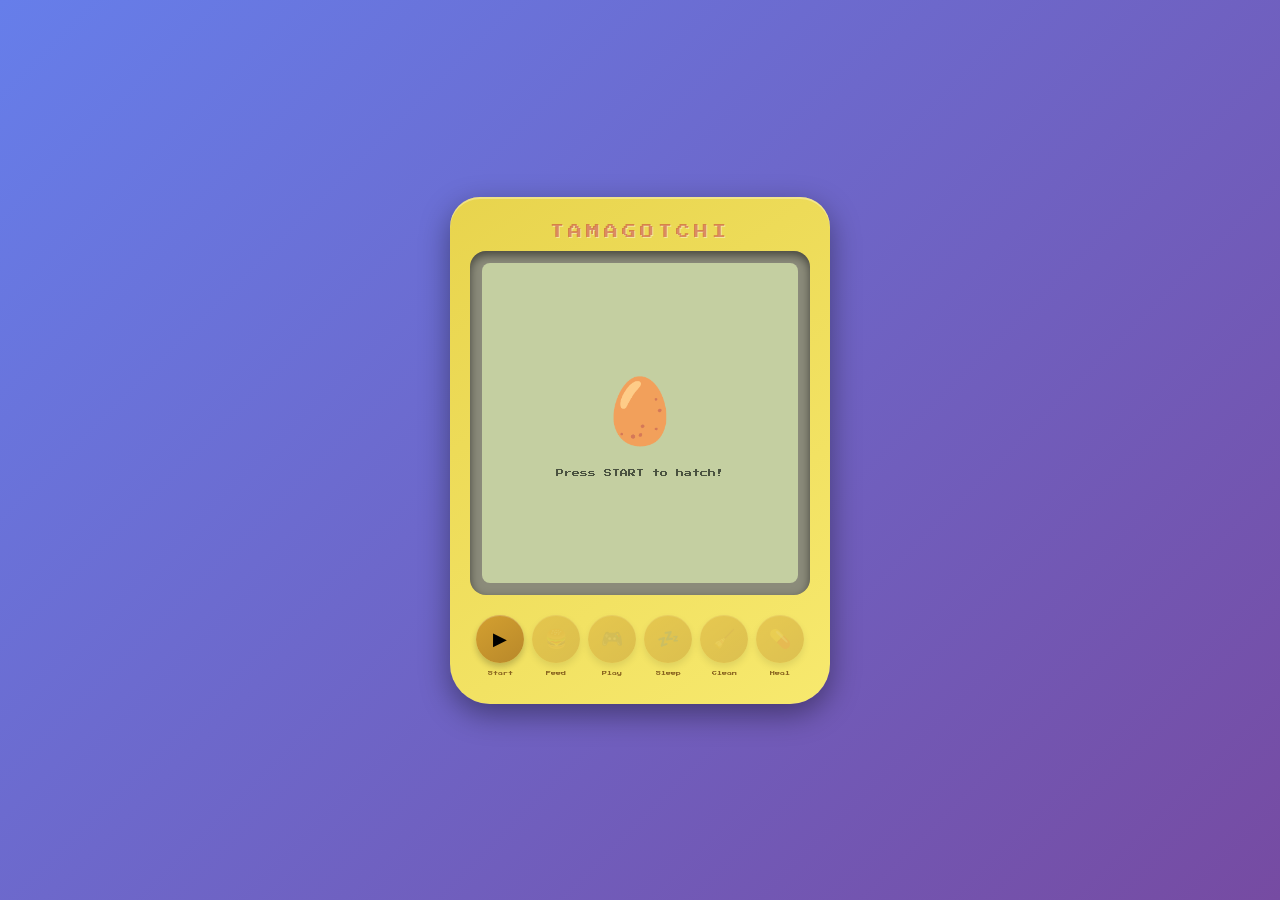
==== tamagotchi/index.html @ aee0681d "Add tamagotchi browser game A fully interactive virtual pet game with: - Pet lifecycle (baby -> chil" ====
<!DOCTYPE html>
<html lang="en">
<head>
    <meta charset="UTF-8">
    <meta name="viewport" content="width=device-width, initial-scale=1.0">
    <title>Tamagotchi</title>
    <link rel="stylesheet" href="style.css">
</head>
<body>
    <div class="device">
        <div class="device-top">
            <div class="device-logo">TAMAGOTCHI</div>
        </div>
        <div class="screen-frame">
            <div class="screen" id="screen">
                <!-- Start screen -->
                <div id="start-screen" class="screen-content">
                    <div class="egg-animation">🥚</div>
                    <p class="blink-text">Press START to hatch!</p>
                </div>

                <!-- Name screen -->
                <div id="name-screen" class="screen-content hidden">
                    <p>Name your pet:</p>
                    <input type="text" id="pet-name-input" maxlength="10" placeholder="Enter name...">
                    <button id="confirm-name-btn" class="pixel-btn">OK</button>
                </div>

                <!-- Game screen -->
                <div id="game-screen" class="screen-content hidden">
                    <div class="status-bar">
                        <span id="pet-name-display">Pet</span>
                        <span id="age-display">Age: 0</span>
                    </div>
                    <div class="pet-area">
                        <div id="pet-sprite" class="pet"></div>
                        <div id="reaction" class="reaction"></div>
                        <div id="poop" class="poop hidden">💩</div>
                    </div>
                    <div class="stats">
                        <div class="stat">
                            <span class="stat-icon">🍔</span>
                            <div class="stat-bar"><div class="stat-fill" id="hunger-bar"></div></div>
                        </div>
                        <div class="stat">
                            <span class="stat-icon">😊</span>
                            <div class="stat-bar"><div class="stat-fill" id="happy-bar"></div></div>
                        </div>
                        <div class="stat">
                            <span class="stat-icon">💤</span>
                            <div class="stat-bar"><div class="stat-fill" id="energy-bar"></div></div>
                        </div>
                        <div class="stat">
                            <span class="stat-icon">🧼</span>
                            <div class="stat-bar"><div class="stat-fill" id="clean-bar"></div></div>
                        </div>
                    </div>
                    <div id="mood-text" class="mood-text"></div>
                </div>

                <!-- Death screen -->
                <div id="death-screen" class="screen-content hidden">
                    <div class="death-icon">👻</div>
                    <p id="death-message">Your pet has passed away...</p>
                    <button id="restart-btn" class="pixel-btn">Try Again</button>
                </div>
            </div>
        </div>
        <div class="buttons">
            <button class="device-btn" id="btn-start" title="Start">▶</button>
            <button class="device-btn" id="btn-feed" title="Feed" disabled>🍔</button>
            <button class="device-btn" id="btn-play" title="Play" disabled>🎮</button>
            <button class="device-btn" id="btn-sleep" title="Sleep" disabled>💤</button>
            <button class="device-btn" id="btn-clean" title="Clean" disabled>🧹</button>
            <button class="device-btn" id="btn-heal" title="Heal" disabled>💊</button>
        </div>
        <div class="button-labels">
            <span>Start</span>
            <span>Feed</span>
            <span>Play</span>
            <span>Sleep</span>
            <span>Clean</span>
            <span>Heal</span>
        </div>
    </div>
    <script src="game.js"></script>
</body>
</html>
---- tamagotchi/style.css ----
@import url('https://fonts.googleapis.com/css2?family=Press+Start+2P&display=swap');

* {
    margin: 0;
    padding: 0;
    box-sizing: border-box;
}

body {
    display: flex;
    justify-content: center;
    align-items: center;
    min-height: 100vh;
    background: linear-gradient(135deg, #667eea 0%, #764ba2 100%);
    font-family: 'Press Start 2P', monospace;
}

.device {
    background: linear-gradient(145deg, #e8d44d, #f7e96e);
    border-radius: 30px 30px 40px 40px;
    padding: 20px;
    box-shadow:
        0 10px 30px rgba(0, 0, 0, 0.4),
        inset 0 2px 0 rgba(255, 255, 255, 0.3);
    width: 380px;
    position: relative;
}

.device-top {
    text-align: center;
    padding: 8px 0 12px;
}

.device-logo {
    font-size: 14px;
    color: #c4383888;
    letter-spacing: 4px;
    text-shadow: 1px 1px 0 rgba(255, 255, 255, 0.4);
}

.screen-frame {
    background: #8b8b7a;
    border-radius: 16px;
    padding: 12px;
    box-shadow: inset 0 4px 10px rgba(0, 0, 0, 0.5);
}

.screen {
    background: #c4cfa1;
    border-radius: 8px;
    width: 100%;
    height: 320px;
    display: flex;
    align-items: center;
    justify-content: center;
    position: relative;
    overflow: hidden;
    image-rendering: pixelated;
}

.screen-content {
    display: flex;
    flex-direction: column;
    align-items: center;
    justify-content: center;
    width: 100%;
    height: 100%;
    padding: 10px;
}

.hidden {
    display: none !important;
}

/* Start screen */
.egg-animation {
    font-size: 64px;
    animation: wobble 1s ease-in-out infinite;
}

@keyframes wobble {
    0%, 100% { transform: rotate(-5deg); }
    50% { transform: rotate(5deg); }
}

.blink-text {
    font-size: 8px;
    color: #4a5240;
    margin-top: 20px;
    animation: blink 1s step-end infinite;
}

@keyframes blink {
    0%, 100% { opacity: 1; }
    50% { opacity: 0; }
}

/* Name screen */
#name-screen p {
    font-size: 9px;
    color: #4a5240;
    margin-bottom: 12px;
}

#pet-name-input {
    font-family: 'Press Start 2P', monospace;
    font-size: 10px;
    padding: 8px 12px;
    border: 2px solid #4a5240;
    background: #d4dfa8;
    color: #4a5240;
    text-align: center;
    width: 180px;
    outline: none;
    border-radius: 4px;
}

.pixel-btn {
    font-family: 'Press Start 2P', monospace;
    font-size: 8px;
    padding: 8px 20px;
    margin-top: 12px;
    background: #4a5240;
    color: #c4cfa1;
    border: none;
    cursor: pointer;
    border-radius: 4px;
    transition: transform 0.1s;
}

.pixel-btn:hover {
    transform: scale(1.05);
}

.pixel-btn:active {
    transform: scale(0.95);
}

/* Game screen */
.status-bar {
    display: flex;
    justify-content: space-between;
    width: 100%;
    font-size: 7px;
    color: #4a5240;
    padding: 4px 8px;
    position: absolute;
    top: 6px;
    left: 0;
}

.pet-area {
    position: relative;
    width: 120px;
    height: 120px;
    display: flex;
    align-items: center;
    justify-content: center;
    margin-bottom: 8px;
}

.pet {
    font-size: 64px;
    transition: transform 0.3s;
    animation: idle 2s ease-in-out infinite;
}

@keyframes idle {
    0%, 100% { transform: translateY(0); }
    50% { transform: translateY(-6px); }
}

.pet.sleeping {
    animation: sleep 3s ease-in-out infinite;
}

@keyframes sleep {
    0%, 100% { transform: translateY(0) scale(1); }
    50% { transform: translateY(2px) scale(0.97); }
}

.pet.sick {
    animation: sick 0.5s ease-in-out infinite;
    filter: hue-rotate(90deg);
}

@keyframes sick {
    0%, 100% { transform: rotate(0); }
    25% { transform: rotate(-3deg); }
    75% { transform: rotate(3deg); }
}

.pet.eating {
    animation: eat 0.3s ease-in-out 3;
}

@keyframes eat {
    0%, 100% { transform: scale(1); }
    50% { transform: scale(1.15); }
}

.pet.playing {
    animation: play 0.4s ease-in-out 4;
}

@keyframes play {
    0%, 100% { transform: translateY(0) rotate(0); }
    25% { transform: translateY(-15px) rotate(10deg); }
    75% { transform: translateY(-15px) rotate(-10deg); }
}

.reaction {
    position: absolute;
    top: 0;
    right: 0;
    font-size: 24px;
    opacity: 0;
    transition: all 0.5s;
}

.reaction.show {
    opacity: 1;
    transform: translateY(-20px);
}

.poop {
    position: absolute;
    bottom: 0;
    right: -10px;
    font-size: 28px;
    animation: poop-appear 0.3s ease-out;
}

@keyframes poop-appear {
    from { transform: scale(0); }
    to { transform: scale(1); }
}

.stats {
    width: 100%;
    padding: 0 8px;
    display: flex;
    flex-direction: column;
    gap: 4px;
}

.stat {
    display: flex;
    align-items: center;
    gap: 6px;
}

.stat-icon {
    font-size: 12px;
    width: 20px;
    text-align: center;
}

.stat-bar {
    flex: 1;
    height: 10px;
    background: #a1aa82;
    border-radius: 2px;
    overflow: hidden;
    border: 1px solid #4a5240;
}

.stat-fill {
    height: 100%;
    background: #4a5240;
    transition: width 0.5s ease;
    border-radius: 1px;
}

.stat-fill.low {
    background: #8a4240;
    animation: pulse-bar 0.8s ease-in-out infinite;
}

@keyframes pulse-bar {
    0%, 100% { opacity: 1; }
    50% { opacity: 0.5; }
}

.mood-text {
    font-size: 7px;
    color: #4a5240;
    margin-top: 6px;
    height: 12px;
    position: absolute;
    bottom: 6px;
}

/* Death screen */
.death-icon {
    font-size: 64px;
    animation: float 3s ease-in-out infinite;
}

@keyframes float {
    0%, 100% { transform: translateY(0); }
    50% { transform: translateY(-10px); }
}

#death-screen p {
    font-size: 8px;
    color: #4a5240;
    margin: 16px 0;
    text-align: center;
    line-height: 1.6;
}

/* Buttons */
.buttons {
    display: flex;
    justify-content: center;
    gap: 8px;
    margin-top: 16px;
    padding: 4px 0;
}

.device-btn {
    width: 48px;
    height: 48px;
    border-radius: 50%;
    border: none;
    background: linear-gradient(145deg, #d4a030, #b8882a);
    font-size: 18px;
    cursor: pointer;
    box-shadow:
        0 4px 6px rgba(0, 0, 0, 0.2),
        inset 0 1px 0 rgba(255, 255, 255, 0.2);
    transition: all 0.1s;
    display: flex;
    align-items: center;
    justify-content: center;
}

.device-btn:hover:not(:disabled) {
    transform: translateY(-1px);
    box-shadow: 0 5px 8px rgba(0, 0, 0, 0.25);
}

.device-btn:active:not(:disabled) {
    transform: translateY(2px);
    box-shadow: 0 1px 2px rgba(0, 0, 0, 0.2);
}

.device-btn:disabled {
    opacity: 0.4;
    cursor: default;
}

.button-labels {
    display: flex;
    justify-content: center;
    gap: 8px;
    padding: 4px 0 8px;
}

.button-labels span {
    width: 48px;
    text-align: center;
    font-size: 5px;
    color: #8a6520;
}

/* Night mode */
.screen.night {
    background: #2a2d24;
}

.screen.night .stat-bar {
    background: #3a3d34;
}

.screen.night .stat-fill {
    background: #8a9a6a;
}

.screen.night .status-bar,
.screen.night .mood-text,
.screen.night #name-screen p {
    color: #8a9a6a;
}
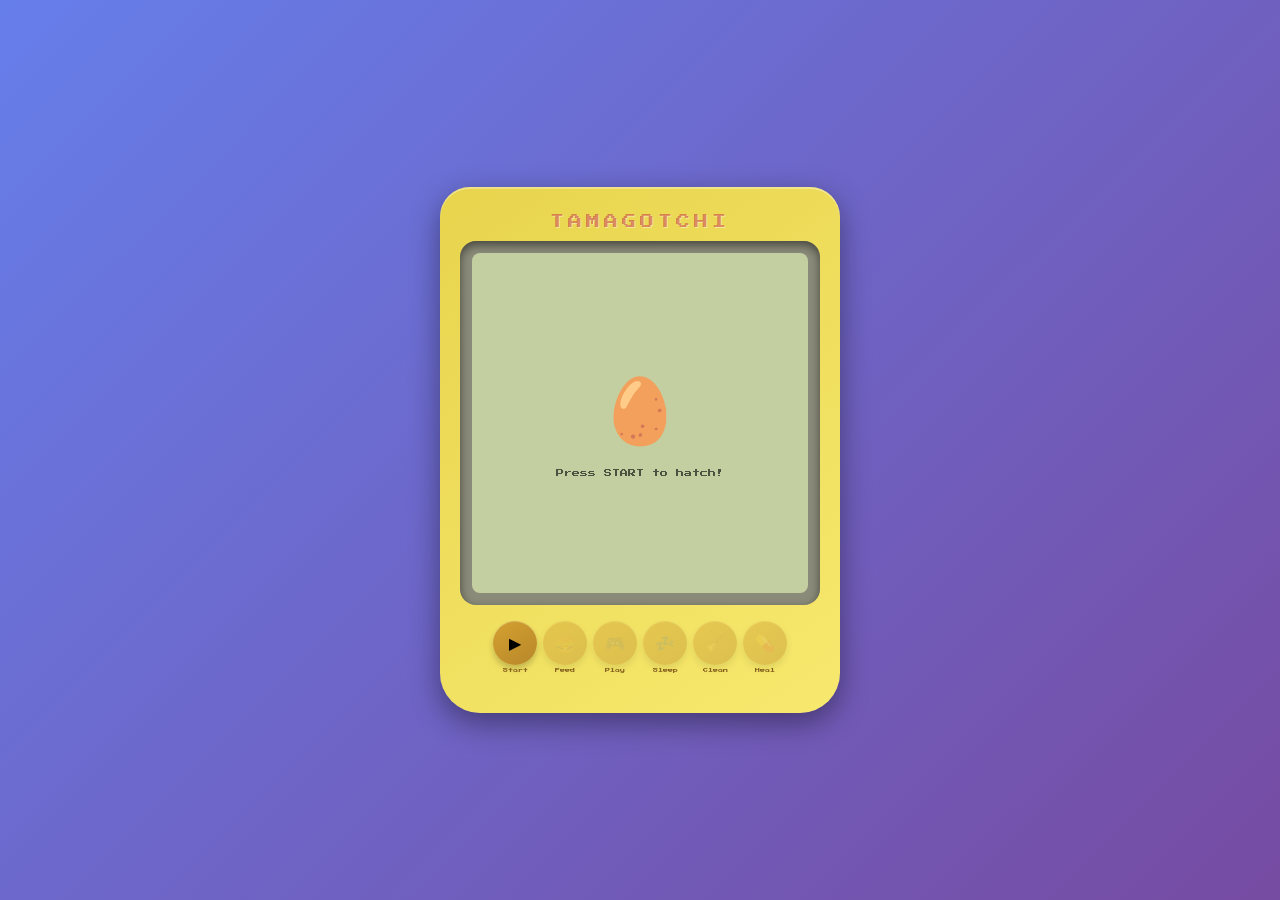
==== commit 29a673a8: "Add evolving needs system that grows with pet lifecycle New stats unlock at each evolution stage: - " ====
--- a/tamagotchi/index.html
+++ b/tamagotchi/index.html
@@ -30,6 +30,7 @@
                 <div id="game-screen" class="screen-content hidden">
                     <div class="status-bar">
                         <span id="pet-name-display">Pet</span>
+                        <span id="stage-display">baby</span>
                         <span id="age-display">Age: 0</span>
                     </div>
                     <div class="pet-area">
@@ -37,23 +38,8 @@
                         <div id="reaction" class="reaction"></div>
                         <div id="poop" class="poop hidden">💩</div>
                     </div>
-                    <div class="stats">
-                        <div class="stat">
-                            <span class="stat-icon">🍔</span>
-                            <div class="stat-bar"><div class="stat-fill" id="hunger-bar"></div></div>
-                        </div>
-                        <div class="stat">
-                            <span class="stat-icon">😊</span>
-                            <div class="stat-bar"><div class="stat-fill" id="happy-bar"></div></div>
-                        </div>
-                        <div class="stat">
-                            <span class="stat-icon">💤</span>
-                            <div class="stat-bar"><div class="stat-fill" id="energy-bar"></div></div>
-                        </div>
-                        <div class="stat">
-                            <span class="stat-icon">🧼</span>
-                            <div class="stat-bar"><div class="stat-fill" id="clean-bar"></div></div>
-                        </div>
+                    <div class="stats" id="stats-container">
+                        <!-- Stat bars are built dynamically by JS -->
                     </div>
                     <div id="mood-text" class="mood-text"></div>
                 </div>
@@ -67,20 +53,46 @@
             </div>
         </div>
         <div class="buttons">
-            <button class="device-btn" id="btn-start" title="Start">▶</button>
-            <button class="device-btn" id="btn-feed" title="Feed" disabled>🍔</button>
-            <button class="device-btn" id="btn-play" title="Play" disabled>🎮</button>
-            <button class="device-btn" id="btn-sleep" title="Sleep" disabled>💤</button>
-            <button class="device-btn" id="btn-clean" title="Clean" disabled>🧹</button>
-            <button class="device-btn" id="btn-heal" title="Heal" disabled>💊</button>
-        </div>
-        <div class="button-labels">
-            <span>Start</span>
-            <span>Feed</span>
-            <span>Play</span>
-            <span>Sleep</span>
-            <span>Clean</span>
-            <span>Heal</span>
+            <div class="button-row">
+                <div class="btn-group">
+                    <button class="device-btn" id="btn-start" title="Start">▶</button>
+                    <span class="btn-label">Start</span>
+                </div>
+                <div class="btn-group">
+                    <button class="device-btn" id="btn-feed" title="Feed" disabled>🍔</button>
+                    <span class="btn-label">Feed</span>
+                </div>
+                <div class="btn-group">
+                    <button class="device-btn" id="btn-play" title="Play" disabled>🎮</button>
+                    <span class="btn-label">Play</span>
+                </div>
+                <div class="btn-group">
+                    <button class="device-btn" id="btn-sleep" title="Sleep" disabled>💤</button>
+                    <span class="btn-label">Sleep</span>
+                </div>
+                <div class="btn-group">
+                    <button class="device-btn" id="btn-clean" title="Clean" disabled>🧹</button>
+                    <span class="btn-label">Clean</span>
+                </div>
+                <div class="btn-group">
+                    <button class="device-btn" id="btn-heal" title="Heal" disabled>💊</button>
+                    <span class="btn-label">Heal</span>
+                </div>
+            </div>
+            <div class="button-row">
+                <div class="btn-group hidden" id="btn-pet-group">
+                    <button class="device-btn evolution-btn" id="btn-pet" title="Pet" disabled>🤗</button>
+                    <span class="btn-label">Pet</span>
+                </div>
+                <div class="btn-group hidden" id="btn-study-group">
+                    <button class="device-btn evolution-btn" id="btn-study" title="Study" disabled>📚</button>
+                    <span class="btn-label">Study</span>
+                </div>
+                <div class="btn-group hidden" id="btn-train-group">
+                    <button class="device-btn evolution-btn" id="btn-train" title="Train" disabled>🏋️</button>
+                    <span class="btn-label">Train</span>
+                </div>
+            </div>
         </div>
     </div>
     <script src="game.js"></script>
--- a/tamagotchi/style.css
+++ b/tamagotchi/style.css
@@ -22,7 +22,7 @@
     box-shadow:
         0 10px 30px rgba(0, 0, 0, 0.4),
         inset 0 2px 0 rgba(255, 255, 255, 0.3);
-    width: 380px;
+    width: 400px;
     position: relative;
 }
 
@@ -49,7 +49,7 @@
     background: #c4cfa1;
     border-radius: 8px;
     width: 100%;
-    height: 320px;
+    height: 340px;
     display: flex;
     align-items: center;
     justify-content: center;
@@ -149,18 +149,23 @@
     left: 0;
 }
 
+#stage-display {
+    text-transform: capitalize;
+    opacity: 0.6;
+}
+
 .pet-area {
     position: relative;
     width: 120px;
-    height: 120px;
-    display: flex;
-    align-items: center;
-    justify-content: center;
-    margin-bottom: 8px;
+    height: 100px;
+    display: flex;
+    align-items: center;
+    justify-content: center;
+    margin-bottom: 4px;
 }
 
 .pet {
-    font-size: 64px;
+    font-size: 56px;
     transition: transform 0.3s;
     animation: idle 2s ease-in-out infinite;
 }
@@ -211,7 +216,7 @@
 
 .reaction {
     position: absolute;
-    top: 0;
+    top: -5px;
     right: 0;
     font-size: 24px;
     opacity: 0;
@@ -227,7 +232,7 @@
     position: absolute;
     bottom: 0;
     right: -10px;
-    font-size: 28px;
+    font-size: 24px;
     animation: poop-appear 0.3s ease-out;
 }
 
@@ -236,29 +241,31 @@
     to { transform: scale(1); }
 }
 
+/* Stats */
 .stats {
     width: 100%;
     padding: 0 8px;
     display: flex;
     flex-direction: column;
-    gap: 4px;
+    gap: 3px;
 }
 
 .stat {
     display: flex;
     align-items: center;
     gap: 6px;
+    transition: all 0.3s ease;
 }
 
 .stat-icon {
-    font-size: 12px;
-    width: 20px;
+    font-size: 10px;
+    width: 18px;
     text-align: center;
 }
 
 .stat-bar {
     flex: 1;
-    height: 10px;
+    height: 8px;
     background: #a1aa82;
     border-radius: 2px;
     overflow: hidden;
@@ -282,10 +289,32 @@
     50% { opacity: 0.5; }
 }
 
+/* New stat unlock animation */
+.stat-new {
+    animation: stat-unlock 0.6s ease-out;
+}
+
+@keyframes stat-unlock {
+    0% {
+        opacity: 0;
+        transform: translateX(-20px);
+        max-height: 0;
+    }
+    50% {
+        opacity: 0.5;
+        max-height: 20px;
+    }
+    100% {
+        opacity: 1;
+        transform: translateX(0);
+        max-height: 30px;
+    }
+}
+
 .mood-text {
     font-size: 7px;
     color: #4a5240;
-    margin-top: 6px;
+    margin-top: 4px;
     height: 12px;
     position: absolute;
     bottom: 6px;
@@ -312,20 +341,37 @@
 
 /* Buttons */
 .buttons {
-    display: flex;
-    justify-content: center;
-    gap: 8px;
-    margin-top: 16px;
-    padding: 4px 0;
+    margin-top: 12px;
+    padding: 4px 0 8px;
+}
+
+.button-row {
+    display: flex;
+    justify-content: center;
+    gap: 6px;
+    margin-bottom: 6px;
+}
+
+.btn-group {
+    display: flex;
+    flex-direction: column;
+    align-items: center;
+    gap: 3px;
+}
+
+.btn-label {
+    font-size: 5px;
+    color: #8a6520;
+    text-align: center;
 }
 
 .device-btn {
-    width: 48px;
-    height: 48px;
+    width: 44px;
+    height: 44px;
     border-radius: 50%;
     border: none;
     background: linear-gradient(145deg, #d4a030, #b8882a);
-    font-size: 18px;
+    font-size: 16px;
     cursor: pointer;
     box-shadow:
         0 4px 6px rgba(0, 0, 0, 0.2),
@@ -351,18 +397,9 @@
     cursor: default;
 }
 
-.button-labels {
-    display: flex;
-    justify-content: center;
-    gap: 8px;
-    padding: 4px 0 8px;
-}
-
-.button-labels span {
-    width: 48px;
-    text-align: center;
-    font-size: 5px;
-    color: #8a6520;
+/* Evolution buttons get a special accent */
+.evolution-btn {
+    background: linear-gradient(145deg, #d06030, #b84828);
 }
 
 /* Night mode */
